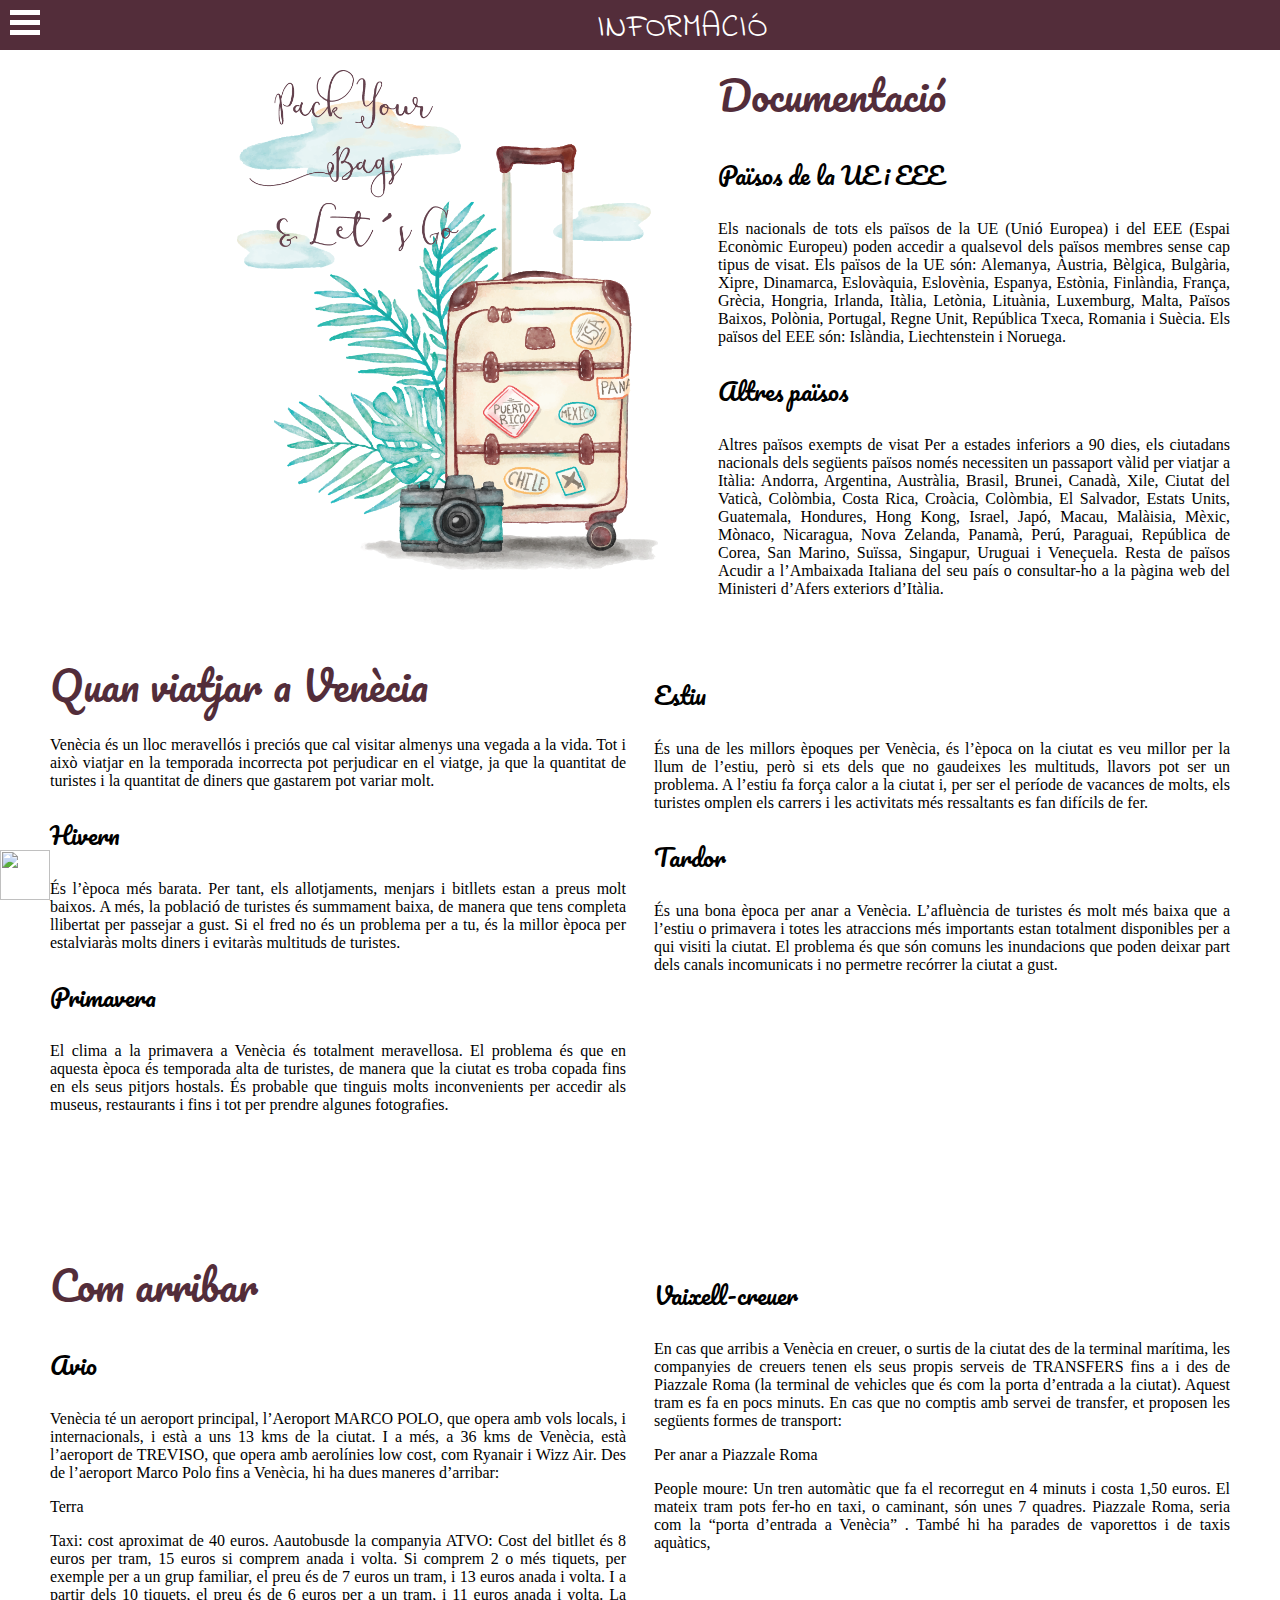
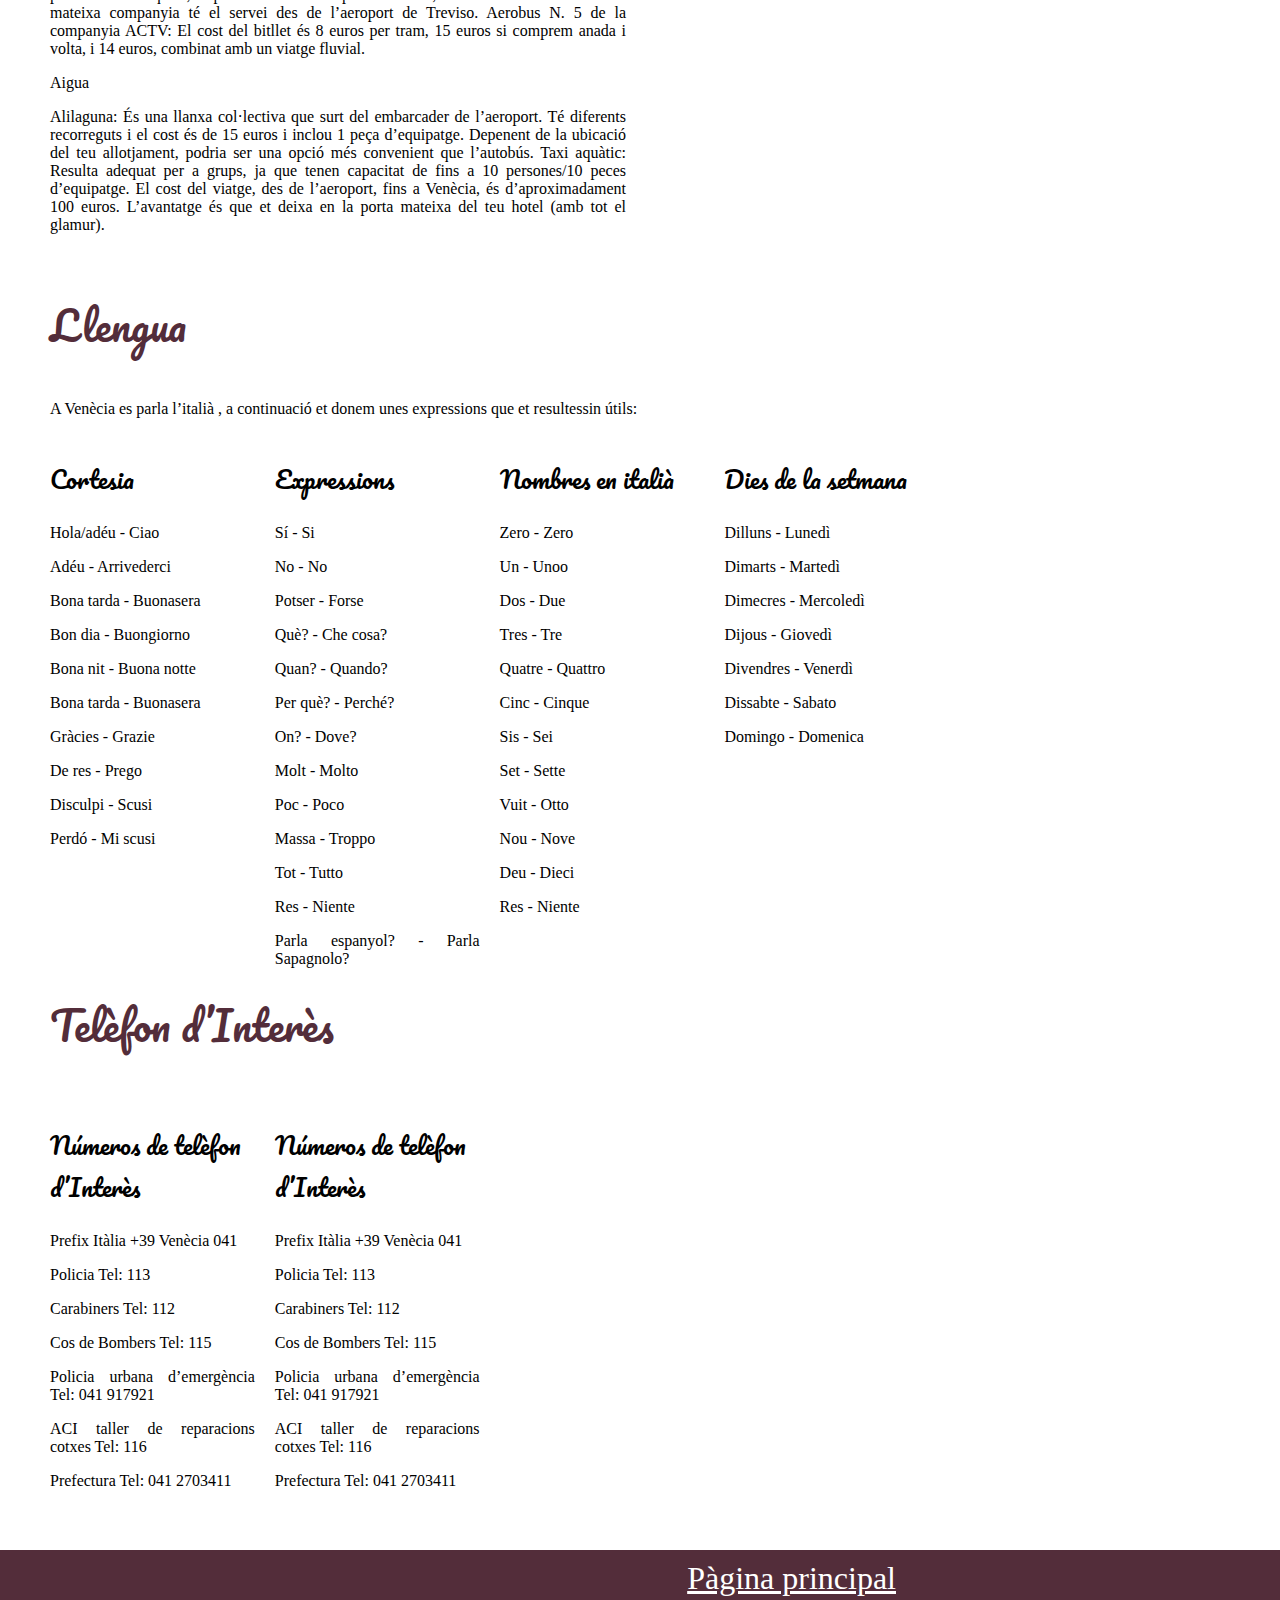
==== informacio.html @ 3ece4d3f "Add files via upload" ====
<!DOCTYPE html>
<html lang="en" dir="ltr">
  <head>
    <meta charset="utf-8">
    <meta name="environment" content="gwd-genericad">
    <meta name="viewport" content="width=device-width, initial-scale=1.0">
    <link href="css/informació.css" rel="stylesheet" type="text/css"/>
    <link href="css/informació1023.css" rel="stylesheet" type="text/css"/>
    <link href="https://fonts.googleapis.com/css?family=Pacifico" rel="stylesheet">
    <link href="https://fonts.googleapis.com/css?family=Indie+Flower" rel="stylesheet">
    <link href="https://fonts.googleapis.com/css?family=Quicksand" rel="stylesheet">

    <title>INFORMACIÓ</title>
  </head>
  <body>
      <div id="all">
      <div class="cabe">
        <a id="titl">INFORMACIÓ</a>
          <img src="img/logosolo.svg" alt="" id="logo">

      <div id="nav">
                 <input type="checkbox" class="checkbox"/>
                 <ul id="desple">
                   <li></li>
                   <li></li>
                   <li></li>
                 </ul>
                 <ul id="minu">
                   <li><a href="informacio.html" target="_parent">INFORMACIÓ</li>
                   <li><a href="Venecia.html" target="_parent">VENÈCIA</li>
                   <li><a href="visitar.html" target="_parent">QUE VISITAR</li>
                   <li><a href="dormir.html" target="_parent">ON DORMIR</li>


                 </ul>
        </div>
        </div>




        <div class="info">
        </div>

        <div id="docu" >
            <a class="text">Documentació </a>
            <p class="apartado">Països de la UE i EEE</p>
            <p class="exp">Els nacionals de tots els països de la UE (Unió Europea) i del EEE (Espai Econòmic Europeu) poden accedir a qualsevol dels països membres sense cap tipus de visat.

              Els països de la UE són:

              Alemanya, Àustria, Bèlgica, Bulgària, Xipre, Dinamarca, Eslovàquia, Eslovènia, Espanya, Estònia, Finlàndia, França, Grècia, Hongria, Irlanda, Itàlia, Letònia, Lituània, Luxemburg, Malta, Països Baixos, Polònia, Portugal, Regne Unit, República Txeca, Romania i Suècia.

              Els països del EEE són:

              Islàndia, Liechtenstein i Noruega.
    <p/>
    <p class="apartado">Altres països</p>
    <p class="exp">Altres països exempts de visat
              Per a estades inferiors a 90 dies, els ciutadans nacionals dels següents països només necessiten un passaport vàlid per viatjar a Itàlia:

              Andorra, Argentina, Austràlia, Brasil, Brunei, Canadà, Xile, Ciutat del Vaticà, Colòmbia, Costa Rica, Croàcia, Colòmbia, El Salvador, Estats Units, Guatemala, Hondures, Hong Kong, Israel, Japó, Macau, Malàisia, Mèxic, Mònaco, Nicaragua, Nova Zelanda, Panamà, Perú, Paraguai, República de Corea, San Marino, Suïssa, Singapur, Uruguai i Veneçuela.

              Resta de països
              Acudir a l’Ambaixada Italiana del seu país o consultar-ho a la pàgina web del Ministeri d’Afers exteriors d’Itàlia.</p>
    </div>
    <div id="epocas">

    <div id="època">
    <a class="text">Quan viatjar a Venècia</a>
    <p class="exp">Venècia és un lloc meravellós i preciós que cal visitar almenys una vegada a la vida.
      Tot i això viatjar en la temporada incorrecta pot perjudicar en el viatge, ja que la quantitat de turistes i la quantitat de diners que gastarem pot variar molt.
    </p>
    <p class="apartado">Hivern</p>
    <p class="exp">És l’època més barata. Per tant, els allotjaments, menjars i bitllets estan a preus molt baixos. A més, la població de turistes és summament baixa, de manera que tens completa llibertat per passejar a gust.
      Si el fred no és un problema per a tu, és la millor època per estalviaràs molts diners i evitaràs multituds de turistes.
    </p>
    <p class="apartado">Primavera</p>
    <p class="exp">El clima a la primavera a Venècia és totalment meravellosa.
      El problema és que en aquesta època és temporada alta de turistes, de manera que la ciutat es troba copada fins en els seus pitjors hostals. És probable que tinguis molts inconvenients per accedir als museus, restaurants i fins i tot per prendre algunes fotografies.

    </p>
  </div>


    <div id="època2">
      <p class="apartado">Estiu</p>
      <p class="exp">És una de les millors èpoques per Venècia, és l’època on la ciutat es veu millor per la llum de l’estiu, però si ets dels que no gaudeixes les multituds, llavors pot ser un problema. A l’estiu fa força calor a la ciutat i, per ser el període de vacances de molts, els turistes omplen els carrers i les activitats més ressaltants es fan difícils de fer.
      </p>
      <p class="apartado">Tardor</p>
      <p class="exp">És una bona època per anar a Venècia. L’afluència de turistes és molt més baixa que a l’estiu o primavera i totes les atraccions més importants estan totalment disponibles per a qui visiti la ciutat. El problema és que són comuns les inundacions que poden deixar part dels canals incomunicats i no permetre recórrer la ciutat a gust.
</p>

    </div>
    </div>

<div id="arribar">
  <a class="text">Com arribar</a>
  <p class="apartado">Avio</p>
  <p class="exp">Venècia té un aeroport principal, l’Aeroport MARCO POLO, que opera amb vols locals, i internacionals, i està a uns 13 kms de la ciutat.
    I a més, a 36 kms de Venècia, està l’aeroport de TREVISO, que opera amb aerolínies low cost, com Ryanair i Wizz Air.
    Des de l’aeroport Marco Polo fins a Venècia, hi ha dues maneres d’arribar:
  </a>
  <p class="exp">Terra</p>
  <p class="exp">Taxi:
    cost aproximat de 40 euros.

  Aautobusde la companyia ATVO:
  Cost del bitllet és 8 euros per tram, 15 euros si comprem anada i volta. Si comprem 2 o més tiquets, per exemple per a un grup familiar, el preu és de 7 euros un tram, i 13 euros anada i volta. I a partir dels 10 tiquets, el preu és de 6 euros per a un tram, i 11 euros anada i volta. La mateixa companyia té el servei des de l’aeroport de Treviso.

  Aerobus N. 5 de la companyia ACTV: El cost del bitllet és 8 euros per tram, 15 euros si comprem anada i volta, i 14 euros, combinat amb un viatge fluvial.
 </p>
   <p class="exp">Aigua</p>
   <p class="exp">Alilaguna:
     És una llanxa col·lectiva que surt del embarcader de l’aeroport. Té diferents recorreguts i el cost és de 15 euros i inclou 1 peça d’equipatge. Depenent de la ubicació del teu allotjament, podria ser una opció més convenient que l’autobús.

     Taxi aquàtic:
     Resulta adequat per a grups, ja que tenen capacitat de fins a 10 persones/10 peces d’equipatge. El cost del viatge, des de l’aeroport, fins a Venècia, és d’aproximadament 100 euros. L’avantatge és que et deixa en la porta mateixa del teu hotel (amb tot el glamur).
</a>

</div>

<div id="arribar2">
  <p class="apartado">Vaixell-creuer</p>
  <p class="exp">En cas que arribis a Venècia en creuer, o surtis de la ciutat des de la terminal marítima, les companyies de creuers tenen els seus propis serveis de TRANSFERS fins a i des de Piazzale Roma (la terminal de vehicles que és com la porta d’entrada a la ciutat). Aquest tram es fa en pocs minuts.
    En cas que no comptis amb servei de transfer, et proposen les següents formes de transport:
  </p>
  <p class="exp">Per anar a Piazzale Roma</p>
  <p class="exp">People moure:
    Un tren automàtic que fa el recorregut en 4 minuts i costa 1,50 euros.
    El mateix tram pots fer-ho en taxi, o caminant, són unes 7 quadres.
    Piazzale Roma, seria com la “porta d’entrada a Venècia” .
    També hi ha parades de vaporettos i de taxis aquàtics,</p>

</div>


<div id="llengua">
  <p class="text">Llengua</p>
  <p class="exp">A Venècia es parla l’italià , a continuació et donem unes expressions que et resultessin útils:</p>

  <div class="palab">


  <p class="apartado">Cortesia</p>
  <p class="exp">Hola/adéu - Ciao</p>
  <p class="exp">Adéu - Arrivederci</p>
  <p class="exp">Bona tarda - Buonasera</p>
  <p class="exp">Bon dia - Buongiorno</p>
  <p class="exp">Bona nit - Buona notte</p>
  <p class="exp">Bona tarda - Buonasera</p>
  <p class="exp">Gràcies - Grazie</p>
  <p class="exp">De res - Prego</p>
  <p class="exp">Disculpi - Scusi</p>
  <p class="exp">Perdó - Mi scusi</p>

  </div>
  <div class="palab">


      <p class="apartado">Expressions</p>
      <p class="exp">Sí - Si</p>
      <p class="exp">No - No</p>
      <p class="exp">Potser - Forse</p>
      <p class="exp">Què? - Che cosa?</p>
      <p class="exp">Quan? - Quando?</p>
      <p class="exp">Per què? - Perché?</p>
      <p class="exp">On? - Dove?</p>
      <p class="exp">Molt - Molto</p>
      <p class="exp">Poc - Poco</p>
      <p class="exp">Massa - Troppo</p>

      <p class="exp">Tot - Tutto</p>
      <p class="exp">Res - Niente</p>
      <p class="exp">Parla espanyol? - Parla Sapagnolo?</p>



</div>





<div class="palab">


    <p class="apartado">Nombres en italià</p>
    <p class="exp">Zero - Zero </p>
    <p class="exp">Un - Unoo</p>
    <p class="exp">Dos - Due</p>
    <p class="exp">Tres - Tre</p>
    <p class="exp">Quatre - Quattro</p>
    <p class="exp">Cinc - Cinque</p>
    <p class="exp">Sis - Sei</p>
    <p class="exp">Set - Sette</p>
    <p class="exp">Vuit - Otto</p>
    <p class="exp"> Nou - Nove</p>

    <p class="exp"> Deu - Dieci</p>
    <p class="exp">Res - Niente</p>


</div>


<div class="palab">


    <p class="apartado">Dies de la setmana</p>
    <p class="exp">Dilluns - Lunedì</p>
    <p class="exp">Dimarts - Martedì</p>
    <p class="exp">Dimecres - Mercoledì</p>
    <p class="exp">Dijous - Giovedì</p>
    <p class="exp">Divendres - Venerdì</p>
    <p class="exp">Dissabte - Sabato</p>
    <p class="exp">Domingo - Domenica</p>



</div>
</div>


<div class="telf">

  <p class="text">Telèfon d’Interès </p>

  <div class="palab">
      <p class="apartado">Números de telèfon d’Interès</p>
      <p class="exp">Prefix Itàlia +39 Venècia 041</p>
      <p class="exp">Policia Tel: 113</p>
      <p class="exp">Carabiners Tel: 112</p>
      <p class="exp">Cos de Bombers Tel: 115  </p>
      <p class="exp">Policia urbana d’emergència Tel: 041 917921 </p>
      <p class="exp">ACI taller de reparacions cotxes Tel: 116 </p>
      <p class="exp">Prefectura Tel: 041 2703411 </p>



  </div>
  <div class="palab">



      <p class="apartado">Números de telèfon d’Interès</p>
      <p class="exp">Prefix Itàlia +39 Venècia 041</p>
      <p class="exp">Policia Tel: 113</p>
      <p class="exp">Carabiners Tel: 112</p>
      <p class="exp">Cos de Bombers Tel: 115  </p>
      <p class="exp">Policia urbana d’emergència Tel: 041 917921 </p>
      <p class="exp">ACI taller de reparacions cotxes Tel: 116 </p>
      <p class="exp">Prefectura Tel: 041 2703411 </p>



  </div>






</div>

<div id="fin">
  <a href="principal.html" id="pagp">Pàgina principal</a>
</div>
<a href="#titl"><div id="up">  <img src="img/up.svg" alt="" id="up2">
</div></a>







</html>
---- css/informació.css ----
@media screen and (min-width:1024px) {
body{
  background-color: none;
  margin: 0;
  padding: 0;


}
#all {
  height: auto;
  width: 100%;
}
.cabe {
  width: 100%;
  height: 50px;
  background-color: rgb(83, 45, 58);
}
#titl {
  font-family: 'Indie Flower', cursive;
  font-size: 2em;
  color: rgb(255, 255, 255);
  position: absolute;
  right: 40%;
  top: 5px;


}
#logo {
  height: 50px;
  width: auto;
  position: absolute;
  right: 0;

}


#text {
  font-family: Caviar Dreams;
  font-size: 3em;

  color: rgb(83, 45, 58);
}




.info {
  width: 70%;
  height: 500px;
  margin: 0px;
  position: absolute;
  left: 0 auto;
  float: right;
  background-image: url(img/info.png);
  background-repeat: no-repeat;
  background-position: center;
  background-size: auto 100%;
 margin: 0 auto;
  overflow: hidden;
  opacity: 0.9;
  z-index: 1;
  margin-top: 20px
}
#docu {
  width: 40%;
  height:500px;
  background-color: none;
  margin: 10px;
  margin-right: 50px;
  float: right;

}

.text {

  font-family: 'Pacifico', cursive;
  font-size: 2.5em;
  color: rgb(83, 45, 58);

}
.apartado {
  font-family: 'Pacifico', cursive;
  font-size: 1.5em;
  color: black;

}
.exp {
  font-family: Minion Pro;
  font-size: 1em;
  color: black;
  text-align: justify;



}
#epocas {
  width: 100%;
  height: 500px;

}
#època {
  width: 45%;
  height: 500px;
  float: left;
  margin-top: 100px;
background-color: none;
position: absolute;
top: 550px;
  margin-left: 50px;

}
#època2 {
  width: 45%;
  height: 500px;
  float: left;
  margin-top: 100px;
background-color: none;
position: absolute;
top: 550px;
right: 50px;


}

#arribar {
  width: 45%;
  height: 500px;
  float: left;
background-color: none;
position: absolute;
top: 1150px;
margin-top: 100px;
margin-left: 50px;
}


#arribar2 {
  width: 45%;
  height: 500px;
  float: left;
  margin-top: 100px;
background-color: none;
position: absolute;
top: 1150px;
right: 50px;


}

#llengua {
  width: 80%;
  height: 500px;
  float: left;
background-color: none;
position: absolute;
top: 1750px;
margin-top: 100px;
margin-left: 50px;
}

.palab {
  width: 20%;
  float: left;
  margin-right: 20px;

}

.telf {
  width: 80%;
  height: 500px;
  float: left;
background-color: none;
position: absolute;
top: 2450px;
margin-top: 100px;
margin-left: 50px;

}

.palab2 {
  width: 20%;
  float: left;
  margin-right: 20px;

}


#fin {
  width: 100%;
  background-color: rgb(83, 45, 58);
  height: 50px;
  position: absolute;
top: 3050px;
  margin-top: 100px;
}

#up {
  width: 50px;
  height: 50px;
  position: fixed;
    bottom:  0;
    left: 0;
  }
  #pagp {
    font-family: Caviar Dreams;
    font-size: 2em;

    color: rgb(255, 255, 255);
    position: absolute;
    right: 30%;
    top: 10px;
  }

  #up2 {
    width: 50px;
    height: 50px;

  }












#nav{
  width: 150px;
  height: 300px;
}

.checkbox{
  width: 40px;
  height: 40px;
  position: absolute;
  top: 0;
  left: 5px;
  z-index: 2;
  cursor: pointer;
  opacity: 0;
}

.checkbox:checked ~ #minu {
  left: 0;
  position: fixed;
  transition: 0.5s;
  background: white;
  z-index: 2;
}


#desple{
  margin: 0;
  padding: 0;
  position: absolute;
  top: 5px;
  left: 5px;

}

#desple li{
  list-style-type: none;
  width: 30px;
  height: 5px;
  margin: 5px;
  background-color: rgb(255, 255, 255);
}

#minu{

  width: 130px;
  height: 130px;
  margin: 0;
  padding: 0;
  padding-left: 20px;
  position: absolute;
  top: 50px;
  left: -100%;
  transition: 0.5s;
  text-align: justify;
}

#minu li{
  list-style-type: none;
  font-size: 1.2em;
  color: rgb(255, 255, 255);
  font-family: Caviar Dreams;
}
}
---- css/informació1023.css ----
@media screen and (max-width:1023px) {
body{
  background-color: none;
  margin: 0;
  padding: 0;


}
#all {
  height: 5150px;
  width: 100%;
}
.cabe {
  width: 100%;
  height: 50px;
  background-color: rgb(83, 45, 58);
}
#titl {
  font-family: 'Indie Flower', cursive;
  font-size: 2em;

  color: rgb(255, 255, 255);
  position: absolute;
  right: 30%;
  top: 10px;



}
#logo {
  height: 50px;
  width: auto;
  position: absolute;
  right: 0;
}


#text {
  font-family: Caviar Dreams;
  font-size: 3em;

  color: rgb(255, 255, 255);
}




.info {
  width: 100%;
  height: 500px;
  margin: 0px;
  position: absolute;
  left: 0 auto;
  float: right;
  background-image: url(img/info.png);
  background-repeat: no-repeat;
  background-position: center;
  background-size: auto 100%;
 margin: 0 auto;
  overflow: hidden;
  opacity: 0.9;
  z-index: 1;
  margin-top: 20px
}
#docu {
  width: 80%;
  height:500px;
  background-color: none;
  float: right;
  position: absolute;
  top: 550px;
  margin-top: 100px;
  margin-left: 10%;
  margin-right: 10%;


}

.text {

  font-family: 'Pacifico', cursive;
  font-size: 2.5em;
  color: rgb(83, 45, 58);

}
.apartado {
  font-family: 'Pacifico', cursive;
  font-size: 1.5em;
  color: black;

}
.exp {
  font-family: Minion Pro;
  font-size: 1em;
  color: black;
  text-align: justify;



}
#epocas {
  width: 100%;
  height: 1500px;

}
#època {
  width: 80%;
  height: 500px;
  float: left;
  margin-top: 100px;
background-color: none;
position: absolute;
top: 1150px;
margin-top: 100px;
margin-left: 10%;
margin-right: 10%;
}
#època2 {
  width: 80%;
  height: 500px;
  float: left;
background-color: none;
position: absolute;
top: 1700px;
margin-top: 100px;
margin-left: 10%;
margin-right: 10%;



}
#arribar {
  width: 80%;
  height: 500px;
  float: left;
background-color: none;
position: absolute;
top: 2100px;
margin-top: 100px;
margin-left: 10%;
margin-right: 10%;

}
#arribar2 {
  width: 80%;
  height: 500px;
  float: left;
  margin-top: 100px;
background-color: none;
position: absolute;
top: 2760px;
margin-top: 100px;
margin-left: 10%;
margin-right: 10%;


}

#llengua{
  width: 80%;
  height: 500px;
  float: left;
  margin-top: 100px;
background-color: none;
position: absolute;
top: 3050px;
margin-top: 100px;
margin-left: 10%;
margin-right: 10%;

}
.palab {
  width: 30%;
  float: left;
  margin-right: 20px;

}

.telf {
  width: 80%;
  height: 500px;
  float: left;
  margin-top: 100px;
background-color: none);
position: absolute;
top: 4350px;
margin-top: 100px;
margin-left: 10%;
margin-right: 10%;

}

#fin {
  width: 100%;
  background-color: rgb(83, 45, 58);
  height: 50px;
position: absolute;
  top: 5150px;
}
#up {
  width: 50px;
  height: 50px;
  position: fixed;
    bottom: 0;
    left: 0;
  }
#up2 {
  width: 50px;
  height: 50px;

}

#pagp {
  font-family: Caviar Dreams;
  font-size: 2em;

  color: rgb(255, 255, 255);
  position: absolute;
  right: 30%;
  top: 10px;

}




































#nav{
  width: 150px;
  height: 300px;
}

.checkbox{
  width: 40px;
  height: 40px;
  position: absolute;
  top: 0;
  left: 5px;
  z-index: 2;
  cursor: pointer;
  opacity: 0;
}

.checkbox:checked ~ #minu {
  left: 0;
  position: fixed;
  transition: 0.5s;
  background: white;
  z-index: 2;
}


#desple{
  margin: 0;
  padding: 0;
  position: absolute;
  top: 5px;
  left: 5px;

}

#desple li{
  list-style-type: none;
  width: 30px;
  height: 5px;
  margin: 5px;
  background-color: rgb(255, 255, 255);
}

#minu{

  width: 130px;
  height: 130px;
  margin: 0;
  padding: 0;
  padding-left: 20px;
  position: absolute;
  top: 50px;
  left: -100%;
  transition: 0.5s;
  text-align: justify;
}

#minu li{
  list-style-type: none;
  font-size: 1.2em;
  color: rgb(255, 255, 255);
  font-family: Caviar Dreams;
}
}
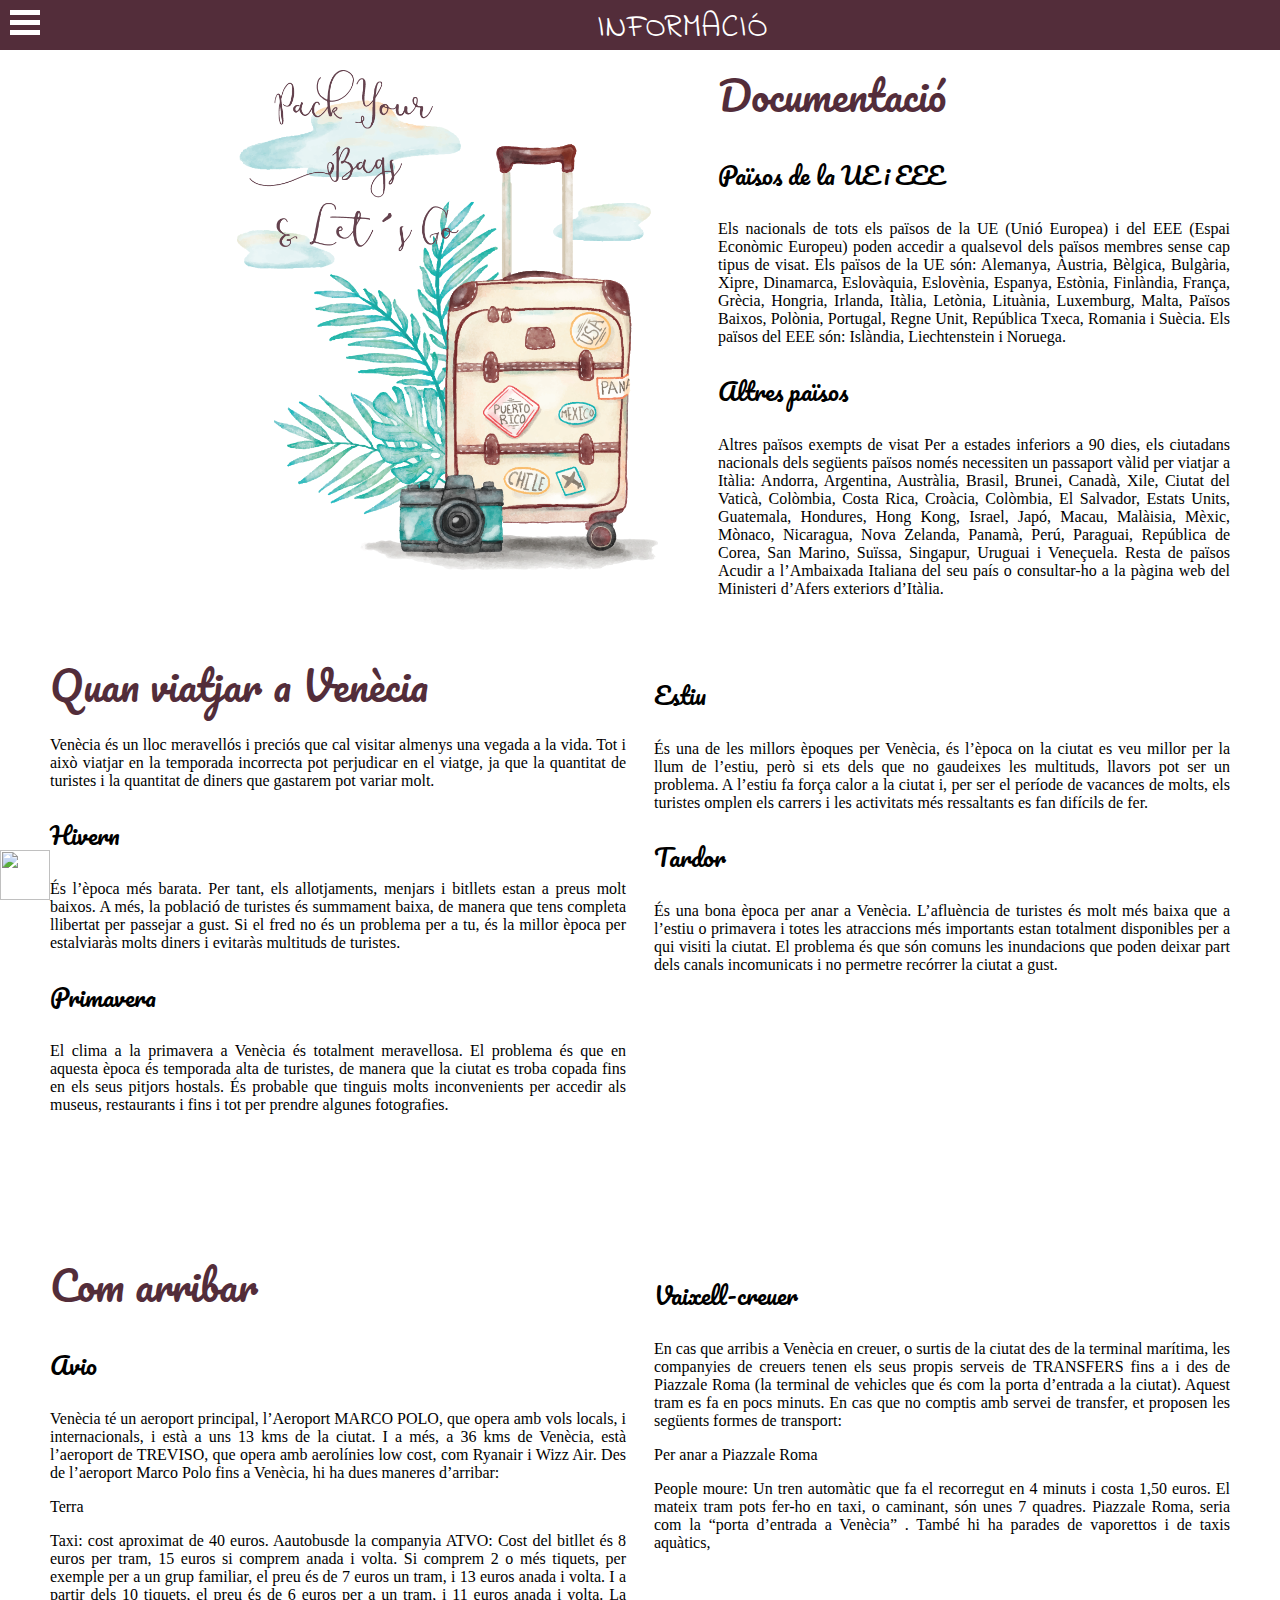
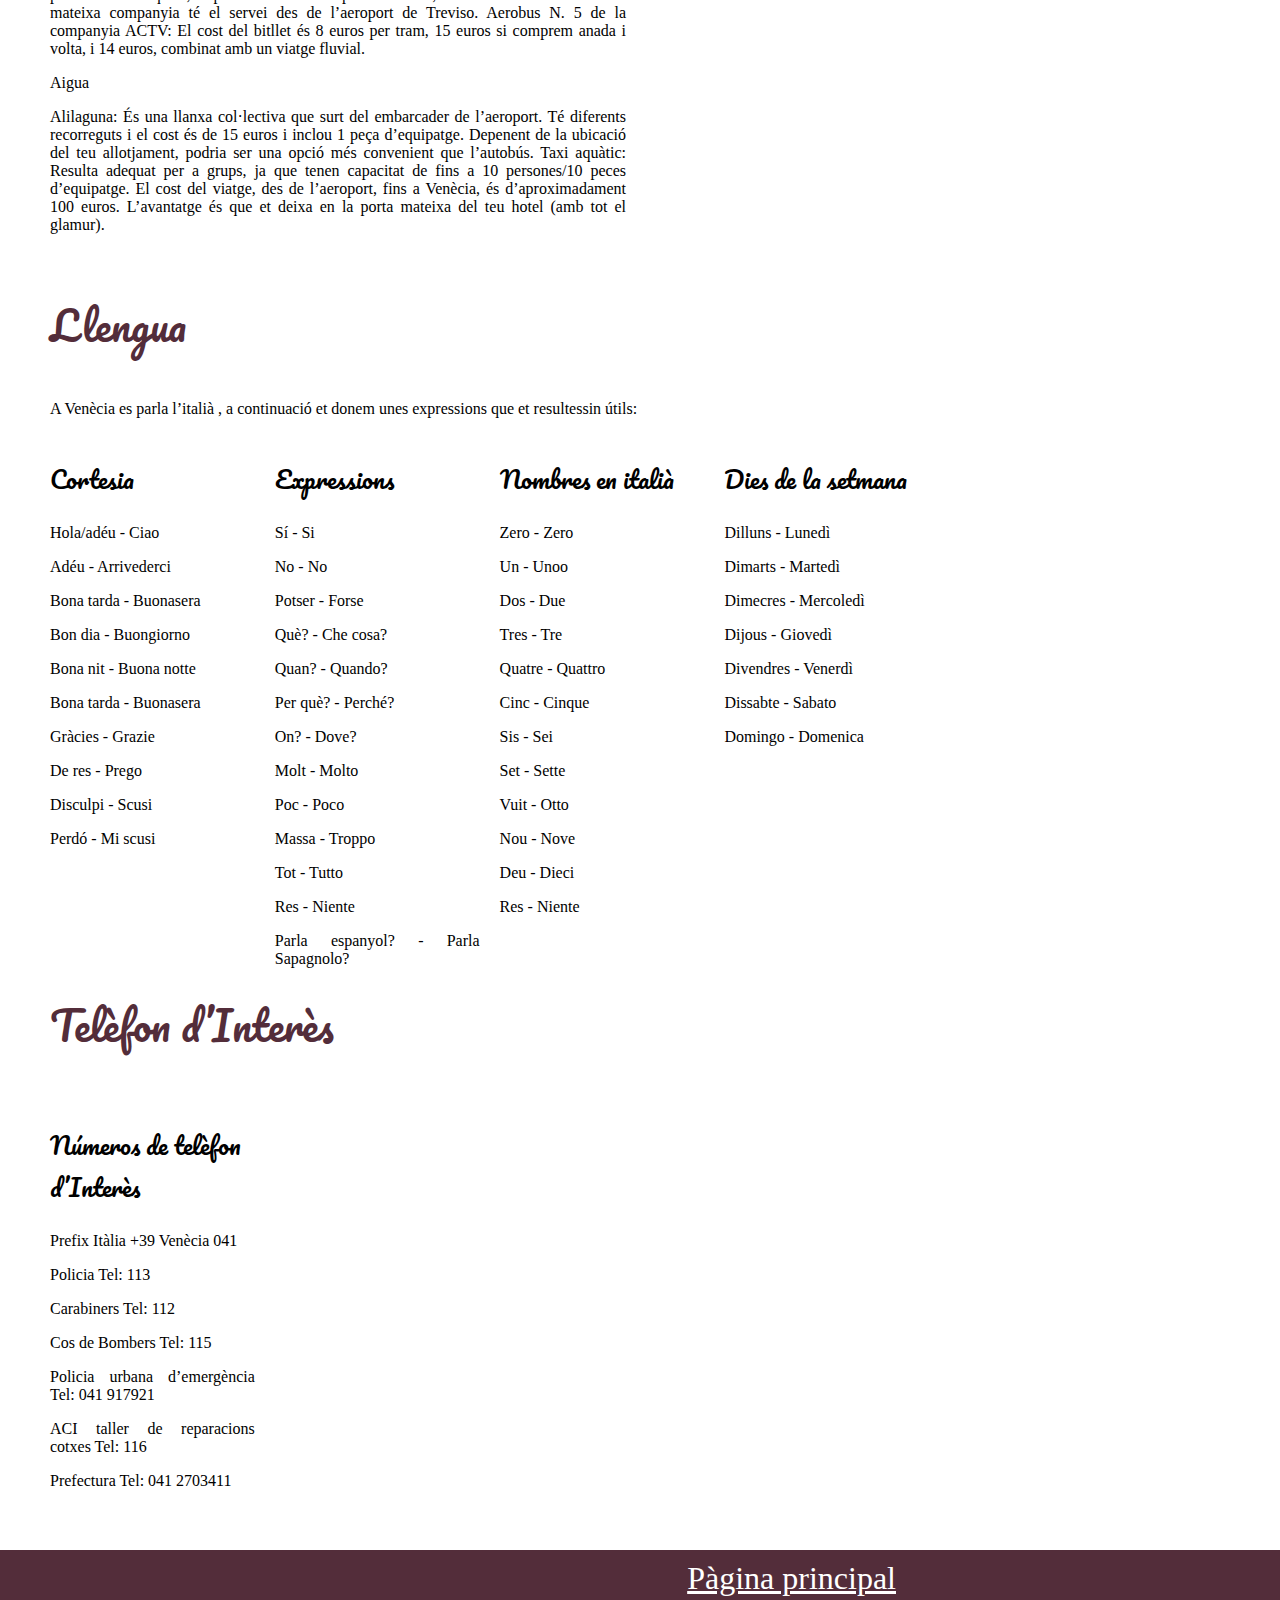
==== commit 306cdffd: "Add files via upload" ====
--- a/informacio.html
+++ b/informacio.html
@@ -27,7 +27,7 @@
                  </ul>
                  <ul id="minu">
                    <li><a href="informacio.html" target="_parent">INFORMACIÓ</li>
-                   <li><a href="Venecia.html" target="_parent">VENÈCIA</li>
+                   <li><a href="venecia.html" target="_parent">VENÈCIA</li>
                    <li><a href="visitar.html" target="_parent">QUE VISITAR</li>
                    <li><a href="dormir.html" target="_parent">ON DORMIR</li>
 
@@ -239,25 +239,6 @@
 
 
   </div>
-  <div class="palab">
-
-
-
-      <p class="apartado">Números de telèfon d’Interès</p>
-      <p class="exp">Prefix Itàlia +39 Venècia 041</p>
-      <p class="exp">Policia Tel: 113</p>
-      <p class="exp">Carabiners Tel: 112</p>
-      <p class="exp">Cos de Bombers Tel: 115  </p>
-      <p class="exp">Policia urbana d’emergència Tel: 041 917921 </p>
-      <p class="exp">ACI taller de reparacions cotxes Tel: 116 </p>
-      <p class="exp">Prefectura Tel: 041 2703411 </p>
-
-
-
-  </div>
-
-
-
 
 
 
--- a/css/informació1023.css
+++ b/css/informació1023.css
@@ -7,7 +7,7 @@
 
 }
 #all {
-  height: 5150px;
+  height: auto;
   width: 100%;
 }
 .cabe {
@@ -110,7 +110,7 @@
   margin-top: 100px;
 background-color: none;
 position: absolute;
-top: 1150px;
+top: 1500px;
 margin-top: 100px;
 margin-left: 10%;
 margin-right: 10%;
@@ -121,7 +121,7 @@
   float: left;
 background-color: none;
 position: absolute;
-top: 1700px;
+top: 2350px;
 margin-top: 100px;
 margin-left: 10%;
 margin-right: 10%;
@@ -135,7 +135,7 @@
   float: left;
 background-color: none;
 position: absolute;
-top: 2100px;
+top: 2950px;
 margin-top: 100px;
 margin-left: 10%;
 margin-right: 10%;
@@ -148,7 +148,7 @@
   margin-top: 100px;
 background-color: none;
 position: absolute;
-top: 2760px;
+top: 4000px;
 margin-top: 100px;
 margin-left: 10%;
 margin-right: 10%;
@@ -163,7 +163,7 @@
   margin-top: 100px;
 background-color: none;
 position: absolute;
-top: 3050px;
+top: 4500px;
 margin-top: 100px;
 margin-left: 10%;
 margin-right: 10%;
@@ -183,7 +183,7 @@
   margin-top: 100px;
 background-color: none);
 position: absolute;
-top: 4350px;
+top: 5950px;
 margin-top: 100px;
 margin-left: 10%;
 margin-right: 10%;
@@ -195,7 +195,7 @@
   background-color: rgb(83, 45, 58);
   height: 50px;
 position: absolute;
-  top: 5150px;
+  top: 7000px;
 }
 #up {
   width: 50px;
